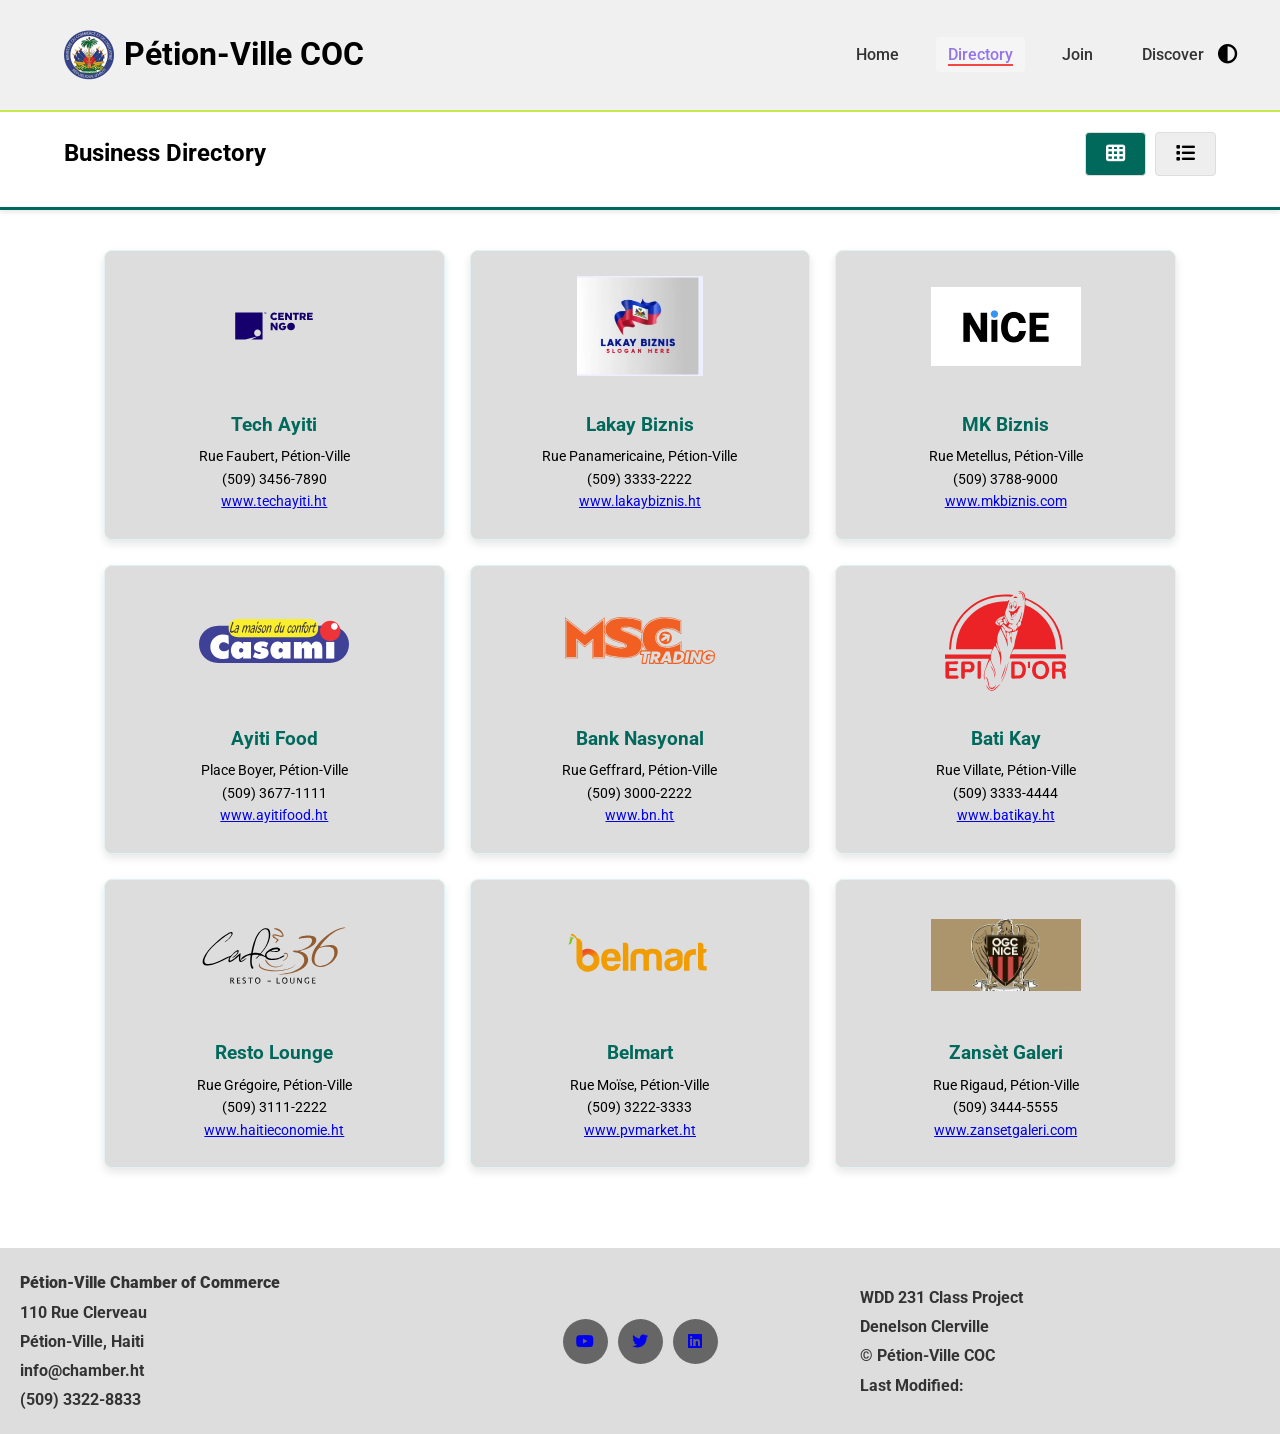
==== chamber/directory.html @ 75490e03 "Initial commit" ====
<!doctype html>
<html lang="en">
     <head>
          <meta charset="UTF-8">
          <meta name="viewport" content="width=device-width, initial-scale=1.0">
          <meta http-equiv="X-UA-Compatible" content="IE=edge">
          <title>Pétion-Ville Chamber Directory</title>
          <meta name="description" content="Discover trusted businesses and services in Pétion-Ville, Haiti.">
          <meta name="author" content="Denelson Clerville">
          <meta name="keywords" content="Haiti business directory, chamber of commerce, Pétion-Ville businesses">
          <meta property="og:title" content="Pétion-Ville Chamber Directory">
          <meta property="og:description" content="Find reliable companies and local services in Pétion-Ville today.">
          <meta property="og:type" content="website">
          <meta property="og:image" content="images/logo.webp">
          <meta name="twitter:card" content="summary_large_image">
          <link rel="icon" href="favicon.ico" type="image/x-icon">
          <link rel="preconnect" href="https://fonts.googleapis.com">
          <link rel="preconnect" href="https://fonts.gstatic.com" crossorigin>
          <link href="https://fonts.googleapis.com/css2?family=Roboto:wght@400&display=swap" rel="stylesheet">          
          <link rel="stylesheet" href="https://cdnjs.cloudflare.com/ajax/libs/font-awesome/6.5.1/css/all.min.css">
          <link rel="stylesheet" href="styles/normalize.css">
          <link rel="stylesheet" href="styles/chamber.css" media="(max-width: 767px)">
          <link rel="stylesheet" href="styles/chamber-large.css">
          <script src="scripts/chamber-navigation.js" defer></script>
          <script src="scripts/directory.js" defer></script>
     </head>

     <body>

          <header class="site-header">
               <div class="logo">
                    <img src="images/logo.webp" alt="Pétion-Ville Chamber Logo">
                    <h1>Pétion-Ville COC</h1>
               </div>

               <nav>
                    <i id="dark-mode-toggle"class="fa-solid fa-circle-half-stroke"aria-label="Toggle dark mode"></i>
                    <button id="menu"class="toggle"name="menu-toggle"aria-label="Open navigation menu"></button>

                    <ul class="navigation">
                         <li><a href="index.html">Home</a></li>
                         <li><a href="directory.html" class="active">Directory</a></li>
                         <li><a href="join.html">Join</a></li>
                         <li><a href="discover.html">Discover</a></li>
                    </ul>
               </nav>
          </header>
          <main>

               <div class="directory-header">
                    <h2>Business Directory</h2>
                    <div class="view-toggle">
                         <button id="gridViewBtn"class="active"title="Grid View"aria-label="Switch to Grid View">
                         <i class="fa-solid fa-table-cells"></i></button>

                         <button id="listViewBtn"title="List View"aria-label="Switch to List View">
                         <i class="fa-solid fa-list"></i></button>
                    </div>
               </div>

               <div class="members-section">
                    <div id="business-container" class="grid"></div>
               </div>
          </main>

          <footer>
               <section class="footer-contact">
                    <p><strong>Pétion-Ville Chamber of Commerce</strong></p>
                    <p>110 Rue Clerveau</p>
                    <p>Pétion-Ville, Haiti</p>
                    <p>info@chamber.ht</p>
                    <p>(509) 3322-8833</p>
               </section>

               <section class="social-links">
                    <a href="#" aria-label="Visit our YouTube channel"><i class="fa-brands fa-youtube"></i></a>
                    <a href="#" aria-label="Follow us on Twitter"><i class="fa-brands fa-twitter"></i></a>
                    <a href="#" aria-label="Connect with us on LinkedIn"><i class="fa-brands fa-linkedin"></i>
                    </a>
               </section>

               <section class="footer-dev">
                    <p>WDD 231 Class Project</p>
                    <p>Denelson Clerville</p>
                    <p>&copy; <span id="year"></span> Pétion-Ville COC</p>
                    <p>Last Modified: <span id="lastModified"></span></p>
               </section>
          </footer>

     </body>
</html>
---- chamber/styles/chamber.css ----
img {
    max-width: 100%;
    height: auto;
}

body {
    margin: 0;
    padding: 100px 0 0;
    font-family: "Roboto", sans-serif;
    font-size: 16px;
    color: #222;
    background: linear-gradient(180deg, #f5f8fb 0%, #ffffff 60%);
    text-align: center;
    min-height: 100vh;
}

.hero {
    width: 100%;
    padding: 0 2vh;
    min-height: 250px;
    background: #ccc url("../images/slide1.webp") center/cover no-repeat;
    display: flex;
    align-items: center;
    justify-content: center;
    position: relative;
}

.cta {
    background-color: #f0f0f0;
    color: #333;
    padding: 16px 25px;
    border: none;
    border-radius: 8px;
    font-weight: bold;
    cursor: pointer;
    box-shadow: 0 8px 20px rgba(0, 0, 0, 0.2);
    transition: all 0.3s ease;
}

.cta:hover {
    background-color: #333;
    color: #ffffff;
    transform: translateY(-3px);
}

.section-title {
    margin: 25px auto 15px;
    font-size: 1.8rem;
    color: #333;
}

.home-container {
    display: flex;
    flex-direction: column;
    gap: 20px;
    max-width: 800px;
    margin: 20px auto;
    padding: 15px;
}

.card {
    width: 100%;
    background-color: #ffffff;
    border: 1px solid #999;
    border-radius: 8px;
    overflow: hidden;
    box-shadow: 0 5px 14px rgba(0, 0, 0, 0.08);
}

.card h3 {
    background-color: #444;
    color: #fff;
    margin: 0;
    padding: 14px;
    text-align: center;
    font-size: 1.1rem;
}

.events p {
    padding: 25px;
    margin: 0;
    line-height: 1.7;
    font-size: 1rem;
}

.weather-content {
    display: flex;
    flex-direction: row;
    align-items: center;
    justify-content: center;
    gap: 25px;
    padding: 20px;
}

#weather-icon {
    width: 80px;
    background: #cec8c8;
    border-radius: 8px;
    padding: 5px;
}

.weather-info {
    text-align: left;
}

.weather-info p {
    margin: 6px 0;
    line-height: 1.5;
    font-size: 0.95rem;
}

.bold-val {
    font-weight: bold;
}

#forecast-list {
    display: flex;
    flex-direction: column;
    padding: 0 20px 20px;
    text-align: left;
}

#forecast-list p {
    margin: 0;
    padding: 15px 10px;
    border-bottom: 1px solid #ddd;
    font-weight: bold;
    display: flex;
    justify-content: space-between;
}

#forecast-list p:last-child {
    border-bottom: none;
}

.spotlights {
    margin-top: 40px;
}

.spotlight-container {
    display: flex;
    flex-direction: column;
    gap: 25px;
    max-width: 800px;
    margin: 40px auto;
    padding: 0 15px;
}

.spotlight-card {
    width: 100%;
    background-color: #ffffff;
    border-radius: 10px;
    padding: 25px;
    box-shadow: 0 4px 12px rgba(0, 0, 0, 0.1);
    border: 1px solid #ddd;
    text-align: center;
}

.spotlight-card h3 {
    margin-bottom: 18px;
    color: #333;
    font-size: 1.3rem;
}

.spotlight-card img {
    width: 120px;
    height: 100px;
    object-fit: contain;
    margin-bottom: 15px;
}

.spotlight-card p {
    margin: 8px 0;
    line-height: 1.5;
    font-size: 0.95rem;
}

.spotlight-card a {
    color: #2746b3;
    text-decoration: none;
    font-weight: bold;
}

.spotlight-card a:hover {
    text-decoration: underline;
}

* {
  box-sizing: border-box;
  margin: 0;
  padding: 0;
}

body {
  margin: 0;
  padding: 100px 0 0;
  font-family: "Roboto", sans-serif;
  font-size: 16px;
  color: #222;
  background: linear-gradient(180deg, #f5f8fb 0%, #ffffff 60%);
  text-align: center;
  min-height: 100vh;
}

header {
  display: flex;
  width: 100%;
  justify-content: space-between;
  align-items: center;
  padding: 12px 20px;
  background-color: #ffffff;
  position: fixed;
  top: 0;
  left: 0;
  z-index: 1000;
  box-shadow: 0 2px 14px rgba(0, 0, 0, 0.08);
}

.logo {
  display: flex;
  align-items: center;
  gap: 10px;
}

.logo h2 {
  font-size: 1.2rem;
  margin: 0;
}

.logo img {
  height: 50px;
  width: auto;
}

nav {
  display: flex;
  align-items: center;
  gap: 15px;
  position: static;
}

#menu {
  order: 2;
  background: none;
  border: none;
  font-size: 2rem;
  cursor: pointer;
  width: 44px;
  height: 44px;
  display: flex;
  align-items: center;
  justify-content: center;
  z-index: 1001;
}

.toggle::before {
  content: "\2630";
}
.toggle.show::before {
  content: "\00D7";
}

.navigation {
  display: none;
  list-style: none;
  margin: 0;
  position: absolute;
  top: 100%;
  left: 0;
  width: 75vw;
  height: 70vh;
  padding: 40px 20px;
  background-color: #ffffff;
  z-index: 1000;
  flex-direction: column;
  text-align: left;
  box-shadow: 5px 0 15px rgba(0, 0, 0, 0.1);
}

.navigation.show {
  display: flex !important;
}

.navigation li {
  width: 100%;
  border-bottom: 1px solid #eee;
}

.navigation li a {
  display: block;
  padding: 20px 10px;
  color: #333;
  text-decoration: none;
  font-size: 1.2rem;
  width: 100%;
  transition: 0.3s;
}

.navigation li a:hover {
  text-decoration: underline;
}

.navigation li a.active {
  background-color: #f5f0ff;
  border-left: 2px solid #9474ec;
  color: #9474ec;
}

#dark-mode-toggle {
  font-size: 1.5rem;
  background: none;
  border: none;
  cursor: pointer;
  order: 1;
}

.directory-header {
  border-bottom: 2px solid #222;
  padding: 0 1%;
}
.grid .business-card {
  background-color: #ddd;
  padding: 25px;
  margin: 10px 1%;
  text-align: center;
  border-radius: 8px;
  box-shadow: 0 4px 8px rgba(0, 0, 0, 0.1);
  display: flex;
  flex-direction: column;
  align-items: center;
}

.grid .card-logo img {
  width: 100%;
  height: 100px;
  object-fit: contain;
  margin: 1px 1%;
}
.view-toggle {
  display: flex;
  gap: 10px;
  text-align: center;
  justify-content: center;
  margin-bottom: 15px;
}

.view-toggle button {
  padding: 10px 18px;
  font-size: 1rem;
  cursor: pointer;
  background-color: #eee;
  border: 1px solid #333;
  border-radius: 6px;
  transition: all 0.25s ease;
}

.view-toggle button:hover {
  background-color: #e0f2f1;
  border-color: #00695c;
  transform: translateY(-2px);
}

.view-toggle button.active {
  background-color: #00695c;
  color: #fff;
  border-color: #00695c;
}
.list .business-card {
  display: grid;
  margin: 5px 1% 12px 1%;
  grid-template-columns: 1fr 1fr;
  grid-template-areas:
    "name phone"
    "address url";
  gap: 8px 40px;
  padding: 25px 15px;
  margin-bottom: 12px;
  border-radius: 8px;
  align-items: start;
}
.list .business-card h3 {
  grid-area: name;
  margin: 0;
  font-weight: 600;
}

.list .business-card .address {
  grid-area: address;
  margin: 0;
}

.list .business-card .phone {
  grid-area: phone;
  margin: 0;
}

.list .business-card .url {
  grid-area: url;
  margin: 0;
}
.business-card a {
  color: #222;
  text-decoration: none;
}

.business-card a:hover {
  color: #9474ec;
  text-decoration: underline;
}
.list .card-logo {
  display: none;
}
.list .business-card:nth-child(odd) {
  background-color: #f0f0f0;
  border-left: 8px solid #dddd;
}

.list .business-card:nth-child(even) {
  background-color: #ddd;
}
.home-container {
  display: flex;
  flex-direction: column;
  gap: 20px;
  max-width: 800px;
  margin: 20px auto;
  padding: 15px;
}

footer {
  background: #222;
  color: white;
  padding: 2rem 1rem;
  display: flex;
  flex-direction: column;
  align-items: center;
  gap: 20px;
}

.social-links {
  display: flex;
  justify-content: center;
  gap: 15px;
}

.social-links a {
  background-color: #666;
  width: 45px;
  height: 45px;
  display: flex;
  align-items: center;
  justify-content: center;
  border-radius: 50%;
  transition:
    transform 0.3s,
    background-color 0.3s;
}.social-links a:hover {
        background-color: #f0f0f0;
        transform: translateY(-5px) scale(1.1);
        box-shadow: 0 5px 15px rgba(0, 0, 0, 0.3);
    }
.social-links img {
    width: 22px;
    height: 22px;  color: white;
}
---- chamber/styles/chamber-large.css ----
@media screen and (min-width: 768px) {
  body {
    margin: 0;
    padding-top: 100px;
    font-size: 16px;
    font-family: "Roboto", sans-serif;
    background-color: #ffffff;
  }

  header {
    display: flex !important;
    justify-content: space-between;
    align-items: center;
    padding: 15px 5%;
    background-color: #f0f0f0;
    border-bottom: 2px solid #c7e94b;
    position: fixed;
    left: 0;
    top: 0;
    width: 100%;
    z-index: 1000;
  }

  .logo {
    display: flex;
    align-items: center;
    gap: 10px;
  }

  .logo img {
    height: 50px;
    width: auto;
  }

  nav {
    display: flex;
    align-items: center;
    gap: 30px;
  }

  .navigation {
    display: flex !important;
    list-style: none;
    gap: 25px;
    margin: 0;
    padding: 0;
  }

  .navigation a {
    text-decoration: none;
    color: #333;
    font-weight: 500;
    transition: all 0.3s ease;
    padding: 8px 12px;
    border-radius: 4px;
  }

  .navigation a:hover {
    background-color: #e0d4f7;
    color: #9474ec;
    text-decoration: underline;
  }

  .navigation li a.active {
    background-color: #f5f5f5;
    color: #9474ec;
    text-decoration: underline;
    text-decoration-color: #f54646;
    text-decoration-thickness: 2px;
    text-underline-offset: 4px;
  }

  #menu {
    display: none;
  }

  #dark-mode-toggle {
    position: absolute;
    top: 45px;
    right: 43px;
    font-size: 1.2rem;
    cursor: pointer;
  }

  .hero {
    max-width: 1200px;
    height: 350px;
    margin: 0 auto;
    background: #ccc url(../images/slide1.webp) no-repeat center;
    background-size: cover;
    display: flex;
    align-items: center;
    justify-content: center;
    padding: 20px;
  }

  .directory-header {
    display: flex;
    justify-content: space-between;
    align-items: center;
    padding: 20px 5%;
    background-color: #ffffff;
    box-shadow: 0 2px 5px rgba(0, 0, 0, 0.1);
    border-bottom: 3px solid #00695c;
  }

  .directory-header h1 {
    font-family: "Montserrat", sans-serif;
    font-size: 1.8rem;
    color: #00695c;
  }

  .view-toggle button {
    padding: 10px 20px;
    font-size: 1.2rem;
    cursor: pointer;
    background-color: #eee;
    border: 1px solid #ddd;
    border-radius: 4px;
    transition: all 0.3s ease;
    margin-left: 5px;
  }

  .view-toggle button:hover {
    background-color: #e0f2f1;
    border-color: #00695c;
  }

  .view-toggle button.active {
    background-color: #00695c;
    color: #ffffff;
  }

  #business-container.grid {
    display: grid;
    gap: 25px;
    padding: 40px 5%;
    max-width: 1200px;
    margin: 0 auto;
  }

  @media (min-width: 1000px) {
    #business-container.grid {
      grid-template-columns: repeat(3, 1fr);
    }
  }

  @media (min-width: 600px) and (max-width: 999px) {
    #business-container.grid {
      grid-template-columns: repeat(2, 1fr);
    }
  }

  .grid .business-card {
    background-color: #ddd;
    padding: 25px;
    text-align: center;
    border-radius: 8px;
    border: 1px solid #e0f2f1;
    box-shadow: 0 4px 8px rgba(0, 0, 0, 0.1);
    display: flex;
    flex-direction: column;
    align-items: center;
  }

  .grid .business-card img {
    width: 100%;
    max-width: 150px;
    height: 100px;
    object-fit: contain;
    margin-bottom: 15px;
  }

  .grid .business-card h3 {
    margin-bottom: 10px;
    color: #00695c;
  }

  .grid .business-card p {
    font-size: 0.9rem;
    margin: 3px 0;
  }

  #business-container.list {
    display: flex;
    flex-direction: column;
    max-width: 95%;
    margin: 30px auto;
  }

  .list .business-card {
    display: flex;
    justify-content: space-between;
    align-items: center;
    padding: 20px 30px;
    border-left: 5px solid transparent;
    transition: 0.2s;
  }

  .list .business-card:nth-child(odd) {
    background-color: #ffffff;
  }

  .list .business-card:nth-child(even) {
    background-color: #ddd;
  }

  .list .business-card:hover {
    background-color: #e0f2f1;
  }

  .list .card-logo {
    display: none;
  }

  .list .business-card h3 {
    flex: 2;
    font-size: 1.1rem;
  }

  .list .business-card p,
  .list .business-card .url {
    flex: 1;
    text-align: left;
    font-size: 0.95rem;
  }

  .list .business-card .url {
    text-align: left;
  }

  .list .business-card a {
    color: #004d40;
  }

    .hero {
        max-width: 1200px;
        height: 350px;
        margin: 0 auto;
        background: #ccc url(../images/slide1.webp) no-repeat center;
        background-size: cover;
        display: flex;
        align-items: center;
        justify-content: center;
        padding: 20px;
    }

    .cta {
        background-color: #ddd;
        color: #333;
        margin-top: 220px;
        padding: 20px 15px;
        border: none;
        border-radius: 4px;
        font-weight: bold;
        cursor: pointer;
        box-shadow: 2px 2px 10px rgba(0, 0, 0, 0.2);
        transition: 0.3s;
    }

    .cta:hover {
        background-color: #333;
        color: #ffffff;
        border-radius: 8px;
        transform: translateY(-2px);
    }

    .section-title {
        max-width: 1200px;
        margin: 15px auto;
        font-size: 1.8rem;
        color: #333;
    }

    .home-container {
        display: grid;
        grid-template-columns: 2fr 1.3fr 1fr;
        gap: 15px;
        max-width: 1200px;
        margin: 0 auto;
    }

    .card {
        background-color: #e8e8e8;
        border-radius: 6px;
        overflow: hidden;
        min-height: 100%;
    }

    .card h3 {
        background-color: #333;
        color: white;
        padding: 18px;
        margin: 0;
        font-size: 1.1rem;
    }

    .events p {
        padding: 20px;
        line-height: 1.6;
        font-size: 1rem;
    }

    .weather-content {
        display: flex;
        align-items: center;
        justify-content: center;
        gap: 10px;
        padding: 15px;
    }

    #weather-icon {
        width: 90px;
        height: auto;
        background-color: #d8d8d8;
        border-radius: 10px;
    }

    .weather-info {
        display: flex;
        flex-direction: column;
        gap: 4px;
    }

    .weather-info p {
        margin: 0;
        font-size: 0.95rem;
        line-height: 1.4;
    }

    .bold-val {
        font-weight: bold;
    }

    #forecast-list {
        padding: 15px;
    }

    #forecast-list p {
        margin: 18px 0;
        padding-bottom: 10px;
        border-bottom: 1px solid #bbb;
        font-size: 0.95rem;
    }

    .spotlights {
        max-width: 1240px;
        margin: 40px auto;
    }

    .spotlight-container {
        display: grid;
        grid-template-columns: repeat(3, 1fr);
        gap: 20px;
    }

    .spotlight-card {
        background-color: #eeeeee;
        border: 1px solid #999;
        border-radius: 6px;
        padding: 20px;
        text-align: center;
    }

    .spotlight-card h3 {
        margin-top: 0;
        margin-bottom: 15px;
        color: #333;
        font-size: 1.2rem;
    }

    .spotlight-card img {
        width: 120px;
        height: 100px;
        object-fit: contain;
        margin-bottom: 15px;
    }

    .spotlight-card p {
        margin: 10px 0;
        font-size: 0.95rem;
        line-height: 1.4;
    }

    .spotlight-card a {
        color: #0056b3;
        text-decoration: none;
        font-weight: 500;
    }

    .spotlight-card a:hover {
        text-decoration: underline;
    }

    footer {
        display: grid;
        grid-template-columns: 1fr 1fr 1fr;
        background-color: #ddd;
        padding: 20px;
        color: #333;font-weight: bold;
        gap: 20px;
        margin-top: 40px;
        align-items: center;
    }

    .footer-contact,
    .footer-dev {
        display: flex;
        flex-direction: column;
        text-align: left;
    }

    footer p {
        margin: 5px 0;
        line-height: 1.2;
    }

    .social-links {
        display: flex;
        justify-content: center;
        align-items: center;
        gap: 10px;
    }

    .social-links a {
        background-color: #666;
        width: 45px;
        height: 45px;
        display: flex;
        text-decoration: none;
        align-items: center;
        justify-content: center;
        border-radius: 50%;
        transition: transform 0.3s, background-color 0.3s;
    }

    .social-links a:hover {
        background-color: #f0f0f0;
        transform: translateY(-5px) scale(1.1);
        box-shadow: 0 5px 15px rgba(0, 0, 0, 0.3);
    }

  .social-links a img {
    width: 22px;
    height: 22px;  color: white;
}
}
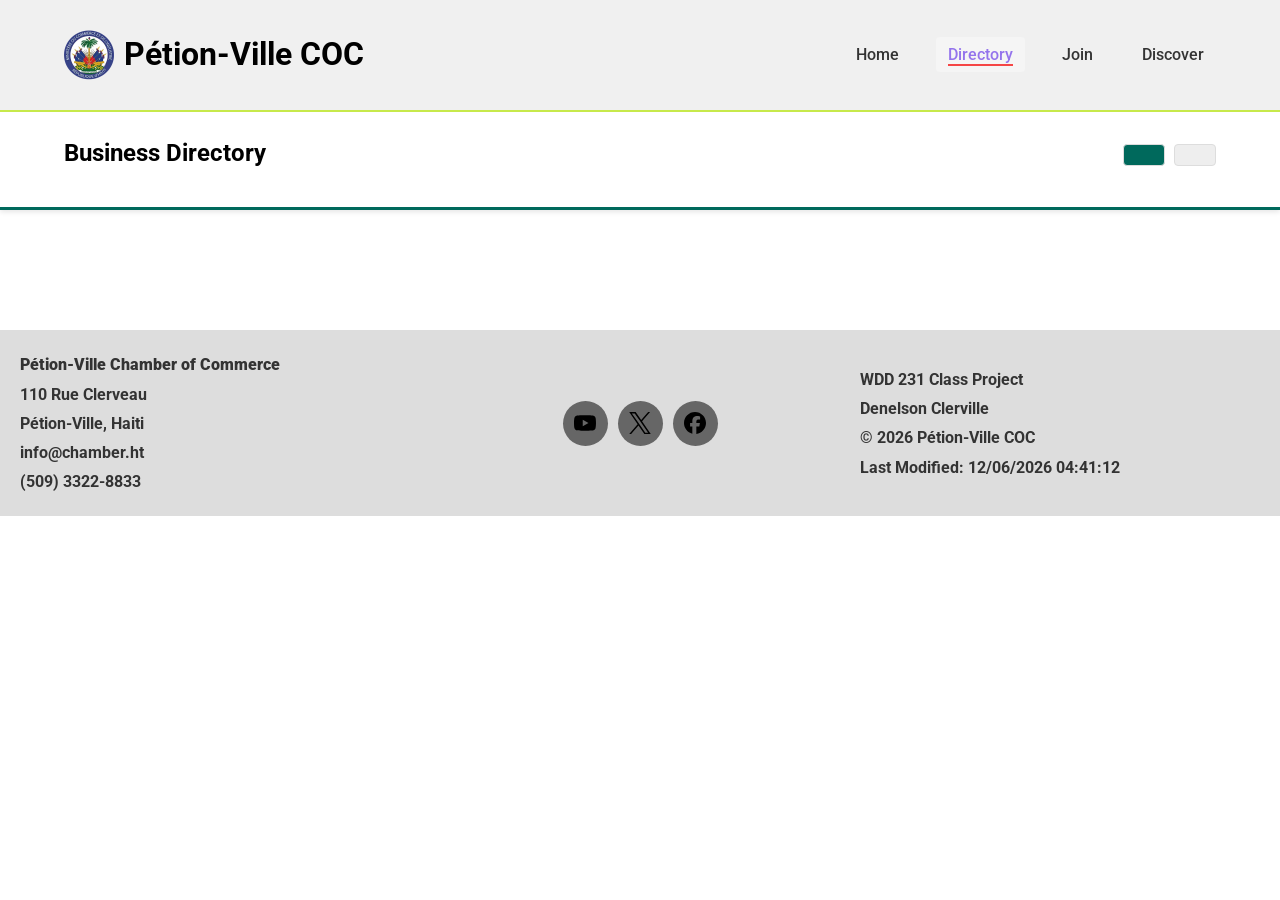
==== commit 91fe7eb0: "first commit" ====
--- a/chamber/directory.html
+++ b/chamber/directory.html
@@ -3,26 +3,22 @@
      <head>
           <meta charset="UTF-8">
           <meta name="viewport" content="width=device-width, initial-scale=1.0">
-          <meta http-equiv="X-UA-Compatible" content="IE=edge">
           <title>Pétion-Ville Chamber Directory</title>
           <meta name="description" content="Discover trusted businesses and services in Pétion-Ville, Haiti.">
           <meta name="author" content="Denelson Clerville">
-          <meta name="keywords" content="Haiti business directory, chamber of commerce, Pétion-Ville businesses">
           <meta property="og:title" content="Pétion-Ville Chamber Directory">
           <meta property="og:description" content="Find reliable companies and local services in Pétion-Ville today.">
           <meta property="og:type" content="website">
-          <meta property="og:image" content="images/logo.webp">
-          <meta name="twitter:card" content="summary_large_image">
-          <link rel="icon" href="favicon.ico" type="image/x-icon">
+          <meta property="og:image" content="https://example.com/images/logo.webp">
+          <meta name="twitter:title" content="Pétion-Ville Chamber Directory">
+          <meta name="twitter:image" content="https://example.com/images/logo.webp">          <link rel="icon" href="favicon.ico" type="image/x-icon">
           <link rel="preconnect" href="https://fonts.googleapis.com">
           <link rel="preconnect" href="https://fonts.gstatic.com" crossorigin>
-          <link href="https://fonts.googleapis.com/css2?family=Roboto:wght@400&display=swap" rel="stylesheet">          
-          <link rel="stylesheet" href="https://cdnjs.cloudflare.com/ajax/libs/font-awesome/6.5.1/css/all.min.css">
+          <link rel="stylesheet"href="https://fonts.googleapis.com/css2?family=Roboto:wght@400;500;700&display=swap">
           <link rel="stylesheet" href="styles/normalize.css">
           <link rel="stylesheet" href="styles/chamber.css" media="(max-width: 767px)">
           <link rel="stylesheet" href="styles/chamber-large.css">
-          <script src="scripts/chamber-navigation.js" defer></script>
-          <script src="scripts/directory.js" defer></script>
+          <script src="scripts/chamber.js" defer></script>
      </head>
 
      <body>
@@ -73,10 +69,19 @@
                </section>
 
                <section class="social-links">
-                    <a href="#" aria-label="Visit our YouTube channel"><i class="fa-brands fa-youtube"></i></a>
-                    <a href="#" aria-label="Follow us on Twitter"><i class="fa-brands fa-twitter"></i></a>
-                    <a href="#" aria-label="Connect with us on LinkedIn"><i class="fa-brands fa-linkedin"></i>
+                    <div class="social-links">
+                    <a href="#" aria-label="Visit our YouTube channel">
+                        <img src="images/youtube.svg" alt="YouTube Icon">
                     </a>
+
+                    <a href="#" aria-label="Follow us on Twitter">
+                        <img src="images/x.svg" alt="Twitter Icon">
+                    </a>
+
+                    <a href="#" aria-label="Connect with us on Facebook">
+                        <img src="images/facebook.svg" alt="FacebookIcon">
+                    </a>
+                    </div>
                </section>
 
                <section class="footer-dev">
--- a/chamber/styles/chamber.css
+++ b/chamber/styles/chamber.css
@@ -4,16 +4,6 @@
     height: auto;
 }
 
-body {
-    margin: 0;
-    padding: 100px 0 0;
-    font-family: "Roboto", sans-serif;
-    font-size: 16px;
-    color: #222;
-    background: linear-gradient(180deg, #f5f8fb 0%, #ffffff 60%);
-    text-align: center;
-    min-height: 100vh;
-}
 
 .hero {
     width: 100%;
@@ -223,7 +213,7 @@
   gap: 10px;
 }
 
-.logo h2 {
+.logo h1 {
   font-size: 1.2rem;
   margin: 0;
 }
